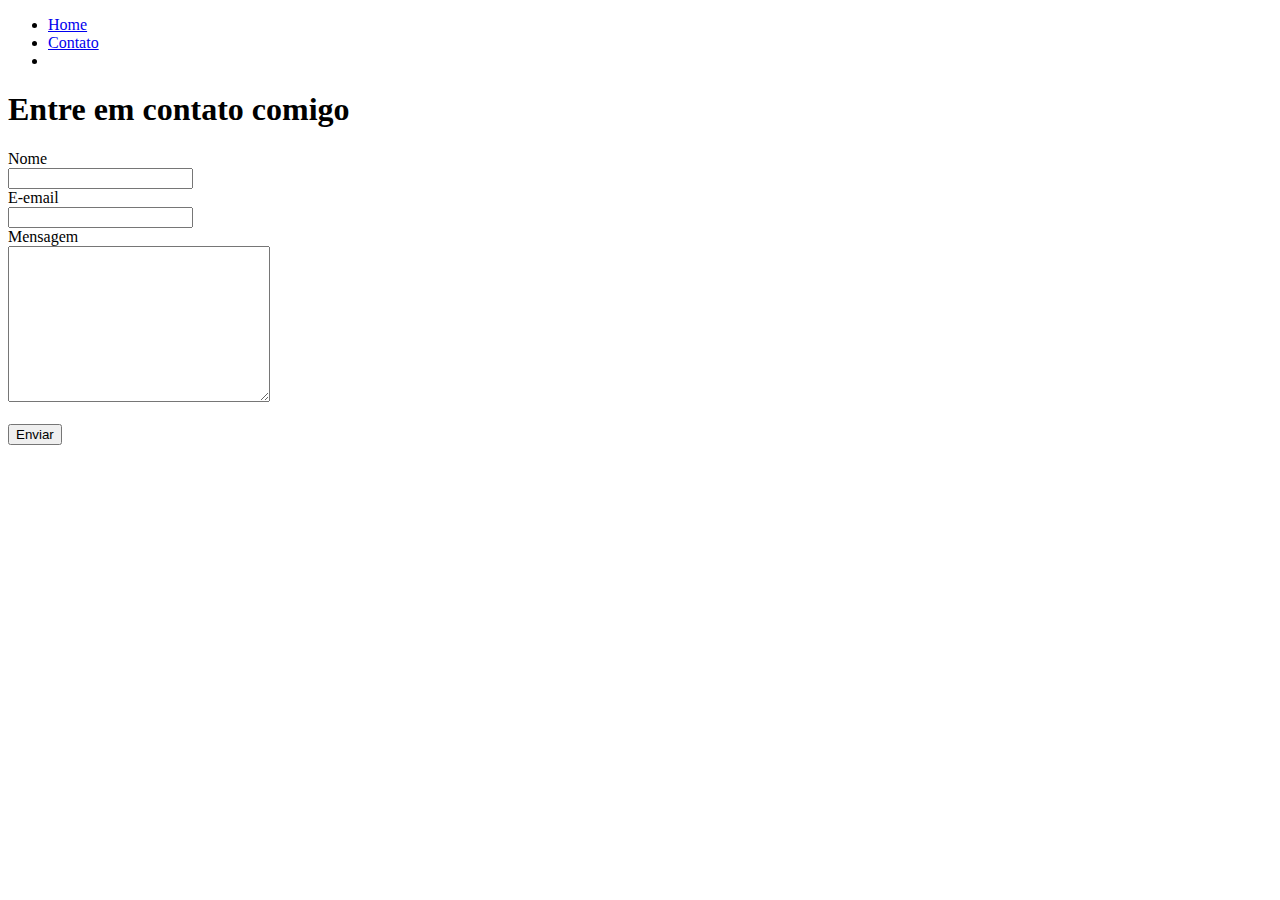
==== contato.html @ fca8236d "first commit" ====
<!DOCTYPE html>
<html lang="pt-br">
<head>
    <meta charset="UTF-8">
    <meta http-equiv="X-UA-Compatible" content="IE=edge">
    <meta name="viewport" content="width=device-width, initial-scale=1.0">
    <title>Contato</title>
</head>
<body>
   <!-- Menu de navegação--> 
    <ul>
        <li>
            <a href="index.html">Home</a> 
        </li>
        <li>
            <a href="contato.html">Contato</a>
        </li>
        <li></li>
    </ul>

    <h1>Entre em contato comigo</h1>
    <!-- Formulário de contato-->

    <form>
        <label for="nome">Nome</label><br>
        <input type="text" id="nome">
        <br>
        <label for="email">E-email</label><br>
        <input type="email" id="email">
        <br>
        <label for="mensagem">Mensagem</label><br>
        <textarea name="messagem" id="mensagem" cols="30" rows="10"></textarea>
        <br>
        <br>
        <button>Enviar</button>
    </form>


</body>
</html>
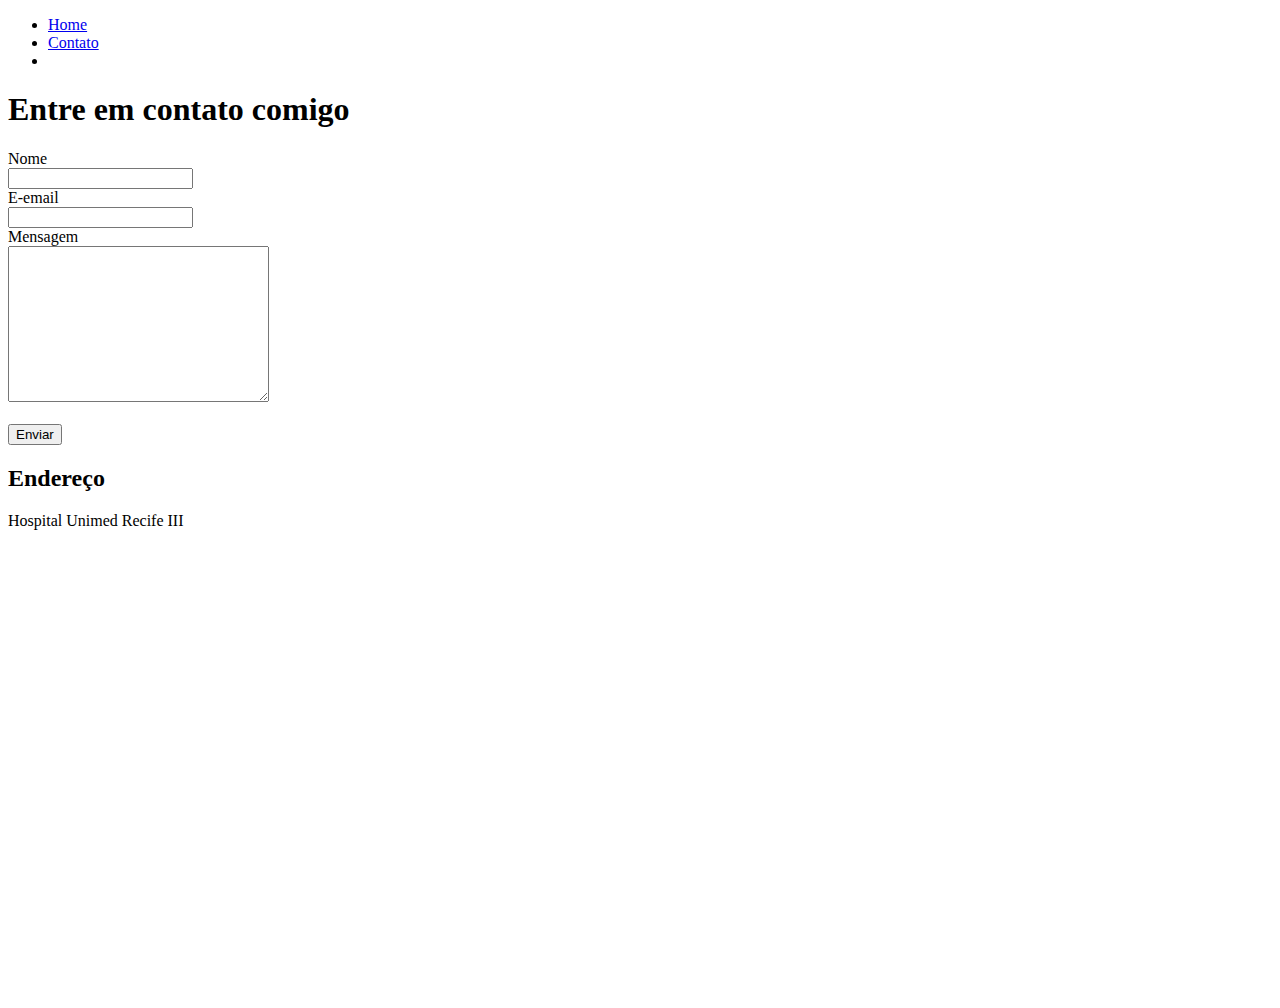
==== commit 247bc9eb: "modificações nos arquivos html" ====
--- a/contato.html
+++ b/contato.html
@@ -34,7 +34,11 @@
         <br>
         <button>Enviar</button>
     </form>
-
+    <h2>Endereço</h2>
+    <p>Hospital Unimed Recife III</p>
+    <iframe
+        src="https://www.google.com/maps/embed?pb=!1m18!1m12!1m3!1d3950.362804132869!2d-34.893886185653976!3d-8.064426394193504!2m3!1f0!2f0!3f0!3m2!1i1024!2i768!4f13.1!3m3!1m2!1s0x7ab18ce373b8ff5%3A0x19ddc79d4a5de4aa!2sHospital%20Unimed%20Recife%20III!5e0!3m2!1sen!2sbr!4v1637692585198!5m2!1sen!2sbr"
+        width="600" height="450" style="border:0;" allowfullscreen="" loading="lazy"></iframe>
 
 </body>
 </html>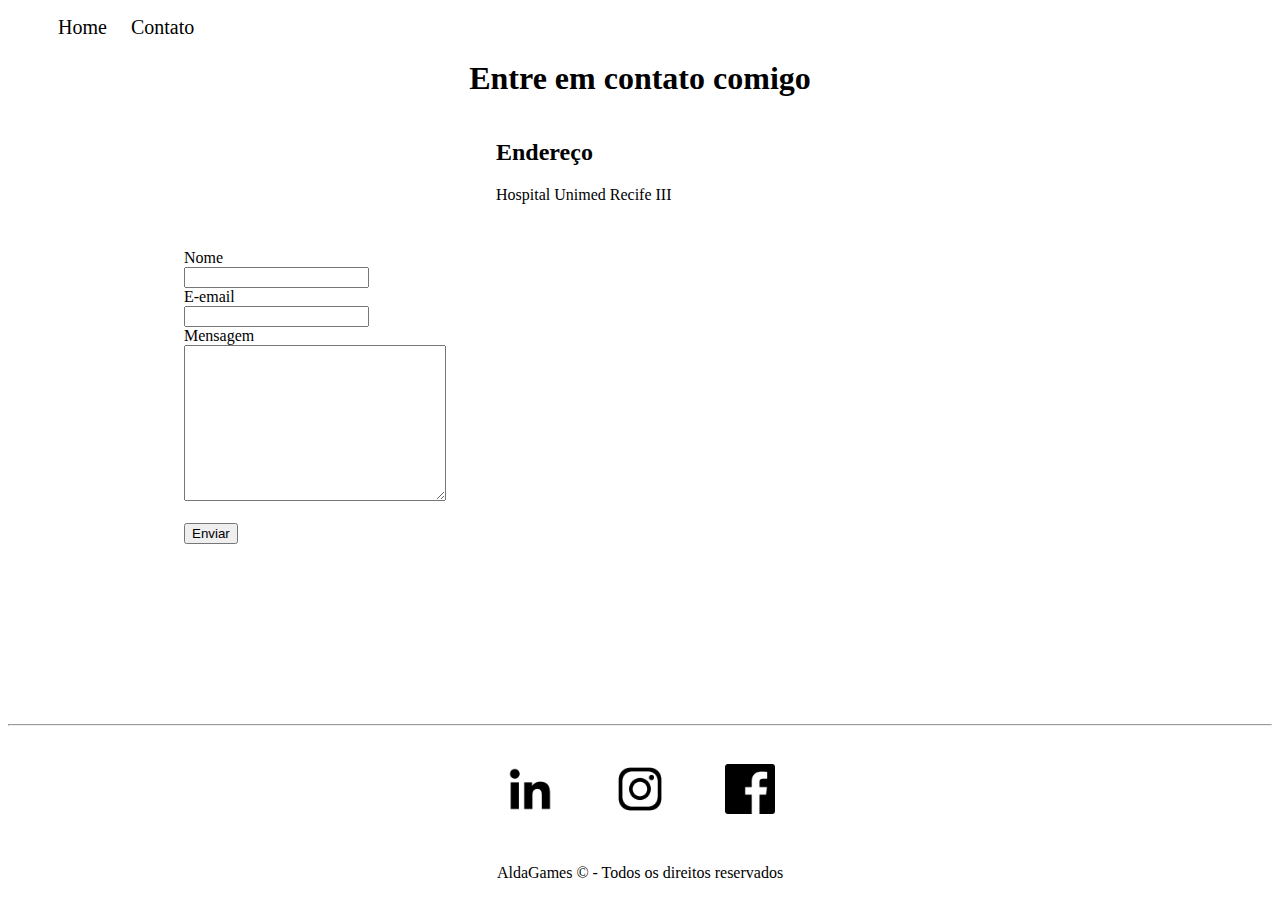
==== commit eccfc1f7: "implemntação inial dos estilos do site" ====
--- a/contato.html
+++ b/contato.html
@@ -5,10 +5,11 @@
     <meta http-equiv="X-UA-Compatible" content="IE=edge">
     <meta name="viewport" content="width=device-width, initial-scale=1.0">
     <title>Contato</title>
+    <link rel="stylesheet" href="/assets/css/style.css">
 </head>
 <body>
    <!-- Menu de navegação--> 
-    <ul>
+    <ul id="menu">
         <li>
             <a href="index.html">Home</a> 
         </li>
@@ -18,27 +19,52 @@
         <li></li>
     </ul>
 
-    <h1>Entre em contato comigo</h1>
+    <h1 class="center">Entre em contato comigo</h1>
     <!-- Formulário de contato-->
 
-    <form>
-        <label for="nome">Nome</label><br>
-        <input type="text" id="nome">
-        <br>
-        <label for="email">E-email</label><br>
-        <input type="email" id="email">
-        <br>
-        <label for="mensagem">Mensagem</label><br>
-        <textarea name="messagem" id="mensagem" cols="30" rows="10"></textarea>
-        <br>
-        <br>
-        <button>Enviar</button>
-    </form>
-    <h2>Endereço</h2>
-    <p>Hospital Unimed Recife III</p>
-    <iframe
-        src="https://www.google.com/maps/embed?pb=!1m18!1m12!1m3!1d3950.362804132869!2d-34.893886185653976!3d-8.064426394193504!2m3!1f0!2f0!3f0!3m2!1i1024!2i768!4f13.1!3m3!1m2!1s0x7ab18ce373b8ff5%3A0x19ddc79d4a5de4aa!2sHospital%20Unimed%20Recife%20III!5e0!3m2!1sen!2sbr!4v1637692585198!5m2!1sen!2sbr"
-        width="600" height="450" style="border:0;" allowfullscreen="" loading="lazy"></iframe>
+    <div class="container mb-50">
+        <div>
+            <form>
+                <label for="nome">Nome</label><br>
+                <input type="text" id="nome">
+                <br>
+                <label for="email">E-email</label><br>
+                <input type="email" id="email">
+                <br>
+                <label for="mensagem">Mensagem</label><br>
+                <textarea name="messagem" id="mensagem" cols="30" rows="10"></textarea>
+                <br>
+                <br>
+                <button>Enviar</button>
+            </form>
+        </div>
+        <div class="ml-50">
+            <h2>Endereço</h2>
+            <p>Hospital Unimed Recife III</p>
+            <iframe
+                src="https://www.google.com/maps/embed?pb=!1m18!1m12!1m3!1d3950.362804132869!2d-34.893886185653976!3d-8.064426394193504!2m3!1f0!2f0!3f0!3m2!1i1024!2i768!4f13.1!3m3!1m2!1s0x7ab18ce373b8ff5%3A0x19ddc79d4a5de4aa!2sHospital%20Unimed%20Recife%20III!5e0!3m2!1sen!2sbr!4v1637692585198!5m2!1sen!2sbr"
+                width="600" height="450" style="border:0;" allowfullscreen="" loading="lazy"></iframe>
+        </div>
+    </div>
+
+    <hr>
+    <footer>
+        <div class="container">
+            <a href="https://www.linkedin.com/" target="_blank">
+                <img class="tm-social p-30" src="/assets/img/linkedin.png" alt="linkedin logo">
+            </a>
+            <a href="https://www.instagram.com/" target="_blank">
+                <img class="tm-social p-30" src="/assets/img/instagram.png" alt="instagram logo">
+            </a>
+            <a href="https://www.facebook.com/" target="_blank">
+                <img class="tm-social p-30" src="/assets/img/facebook.png" alt="facebook logo">
+            </a>
+        </div>
+        <p class="center">
+            AldaGames &copy - Todos os direitos reservados
+        </p>
+    </footer>
+  
 
 </body>
 </html>--- a/assets/css/style.css
+++ b/assets/css/style.css
@@ -0,0 +1,63 @@
+/* Estilos da página html */
+
+.container{
+    display: flex;
+    flex-flow: row;
+    justify-content: center;
+    align-items: center;
+
+}
+
+.center{
+    text-align: center;
+
+}
+
+#menu li {
+    display: inline;
+   
+}
+
+#menu li a {
+    text-decoration: none;
+    color: black ;
+    padding: 10px;
+    font-size: 20px;
+}
+
+#menu li a:hover {
+    color: grey;
+}
+
+.p-30 {
+    padding: 30px;
+}
+
+.justify{
+    text-align: justify;
+}
+
+.br-50{
+    border-radius: 50%;
+}
+
+.wh{
+   width: 300px;
+   height: 300px; 
+}
+
+.tm-social{
+    width: 50px;
+    height: 50px;
+}
+
+.mb-50{
+    margin-bottom: 50px;
+}
+
+.ml-50{
+    margin-left: 50px;
+}
+
+
+/* Estilos da página contato */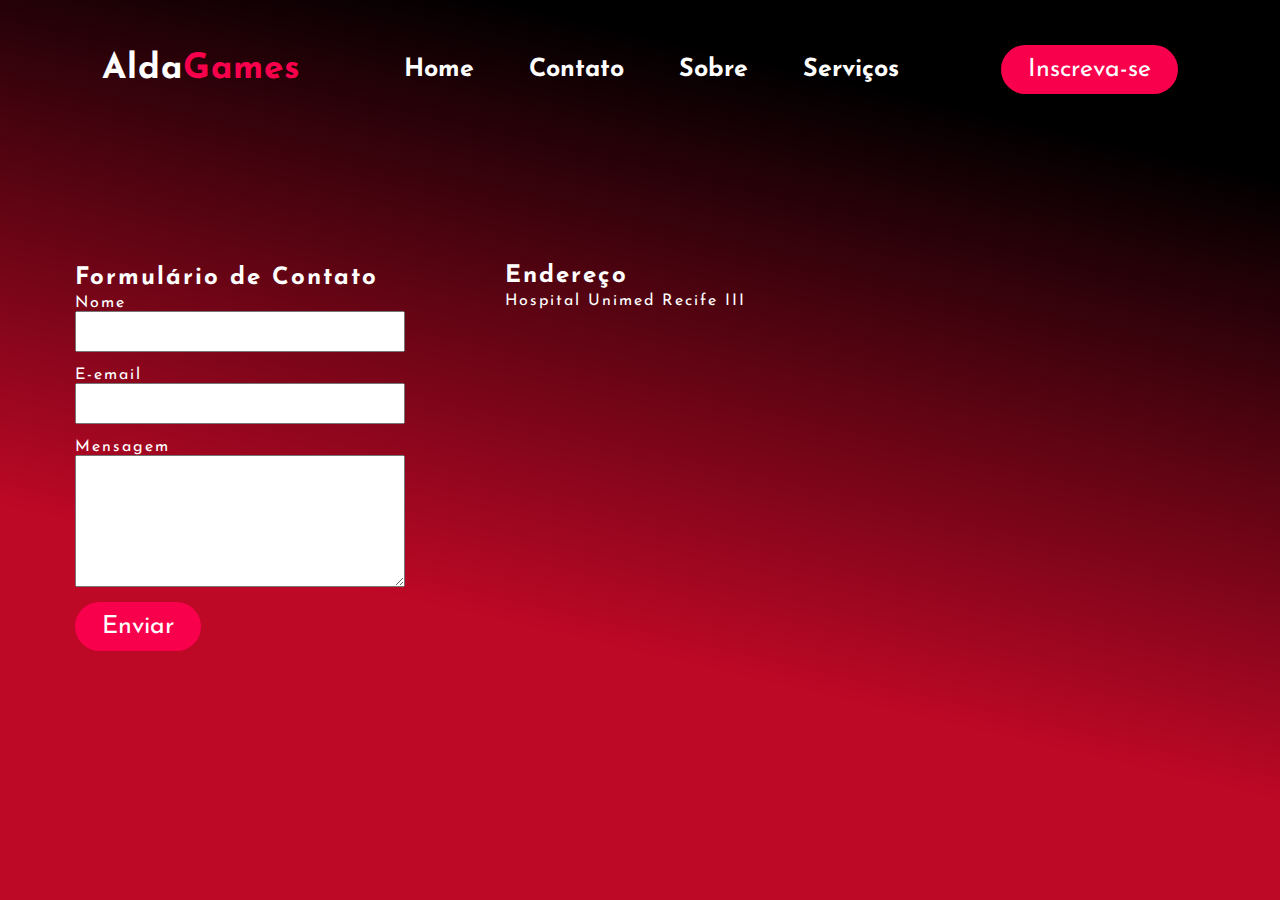
==== commit e87c8db9: "modificações no primeiro site do módulo 3" ====
--- a/contato.html
+++ b/contato.html
@@ -1,70 +1,74 @@
 <!DOCTYPE html>
 <html lang="pt-br">
+
 <head>
     <meta charset="UTF-8">
     <meta http-equiv="X-UA-Compatible" content="IE=edge">
     <meta name="viewport" content="width=device-width, initial-scale=1.0">
     <title>Contato</title>
     <link rel="stylesheet" href="/assets/css/style.css">
+    <link rel="preconnect" href="https://fonts.gstatic.com">
+    <link
+        href="https://fonts.googleapis.com/css2?family=Josefin+Sans:ital,wght@0,100;0,200;0,300;0,400;0,500;0,600;0,700;1,100;1,200;1,300;1,400;1,500;1,600;1,700&display=swap"
+        rel="stylesheet">
+    <link rel="stylesheet" href="https://cdnjs.cloudflare.com/ajax/libs/font-awesome/5.15.3/css/all.min.css"
+        integrity="sha512-iBBXm8fW90+nuLcSKlbmrPcLa0OT92xO1BIsZ+ywDWZCvqsWgccV3gFoRBv0z+8dLJgyAHIhR35VZc2oM/gI1w=="
+        crossorigin="anonymous" referrerpolicy="no-referrer" />
 </head>
+
 <body>
-   <!-- Menu de navegação--> 
-    <ul id="menu">
-        <li>
-            <a href="index.html">Home</a> 
-        </li>
-        <li>
-            <a href="contato.html">Contato</a>
-        </li>
-        <li></li>
-    </ul>
+    <div class="about-hero">
+        <nav>
+            <a href="index.html">
+                <h2 class="logo">Alda<span>Games</span></h2>
+            </a>
+            <ul>
+                <li>
+                    <a href="/index.html">Home</a>
+                </li>
+                <li>
+                    <a href="/contato.html">Contato</a>
+                </li>
+                <li>
+                    <a href="/about.html">Sobre</a>
+                </li>
+                <li>
+                    <a href="#">Serviços</a>
+                </li>
+            </ul>
+            <a href="#" class="btn">Inscreva-se</a>
+        </nav>
 
-    <h1 class="center">Entre em contato comigo</h1>
-    <!-- Formulário de contato-->
+        <!-- Formulário de contato-->
 
-    <div class="container mb-50">
-        <div>
-            <form>
-                <label for="nome">Nome</label><br>
-                <input type="text" id="nome">
-                <br>
-                <label for="email">E-email</label><br>
-                <input type="email" id="email">
-                <br>
-                <label for="mensagem">Mensagem</label><br>
-                <textarea name="messagem" id="mensagem" cols="30" rows="10"></textarea>
-                <br>
-                <br>
-                <button>Enviar</button>
-            </form>
-        </div>
-        <div class="ml-50">
-            <h2>Endereço</h2>
-            <p>Hospital Unimed Recife III</p>
-            <iframe
-                src="https://www.google.com/maps/embed?pb=!1m18!1m12!1m3!1d3950.362804132869!2d-34.893886185653976!3d-8.064426394193504!2m3!1f0!2f0!3f0!3m2!1i1024!2i768!4f13.1!3m3!1m2!1s0x7ab18ce373b8ff5%3A0x19ddc79d4a5de4aa!2sHospital%20Unimed%20Recife%20III!5e0!3m2!1sen!2sbr!4v1637692585198!5m2!1sen!2sbr"
-                width="600" height="450" style="border:0;" allowfullscreen="" loading="lazy"></iframe>
+        <div class="main">
+            <div class="form">
+                <form>
+                    <h2>Formulário de Contato</h2>
+                    <div class="campos">
+                        <label for="nome">Nome</label>
+                        <input type="text" id="nome">
+                    </div>
+                    <div class="campos">
+                        <label for="email2">E-email</label>
+                        <input type="email2" id="email2">
+                    </div>
+                    <div class="campos">
+                        <label class="form-children" for="mensagem">Mensagem</label>
+                        <textarea name="messagem" id="mensagem" cols="30" rows="10"></textarea>
+                    </div>
+                    <button class="btn">Enviar</button>
+                </form>
+            </div>
+            <div class="mapa">
+                <h2>Endereço</h2>
+                <p>Hospital Unimed Recife III</p>
+                <iframe
+                    src="https://www.google.com/maps/embed?pb=!1m18!1m12!1m3!1d3950.362804132869!2d-34.893886185653976!3d-8.064426394193504!2m3!1f0!2f0!3f0!3m2!1i1024!2i768!4f13.1!3m3!1m2!1s0x7ab18ce373b8ff5%3A0x19ddc79d4a5de4aa!2sHospital%20Unimed%20Recife%20III!5e0!3m2!1sen!2sbr!4v1637692585198!5m2!1sen!2sbr"
+                    width="600" height="450" style="border:0;" allowfullscreen="" loading="lazy"></iframe>
+            </div>
         </div>
     </div>
+</body>
 
-    <hr>
-    <footer>
-        <div class="container">
-            <a href="https://www.linkedin.com/" target="_blank">
-                <img class="tm-social p-30" src="/assets/img/linkedin.png" alt="linkedin logo">
-            </a>
-            <a href="https://www.instagram.com/" target="_blank">
-                <img class="tm-social p-30" src="/assets/img/instagram.png" alt="instagram logo">
-            </a>
-            <a href="https://www.facebook.com/" target="_blank">
-                <img class="tm-social p-30" src="/assets/img/facebook.png" alt="facebook logo">
-            </a>
-        </div>
-        <p class="center">
-            AldaGames &copy - Todos os direitos reservados
-        </p>
-    </footer>
-  
-
-</body>
 </html>--- a/assets/css/style.css
+++ b/assets/css/style.css
@@ -1,63 +1,300 @@
-/* Estilos da página html */
-
-.container{
+*{
+    padding: 0;
+    margin: 0;
+    font-family: 'Josefin Sans', sans-serif;
+    box-sizing: border-box;
+}
+/* Hero Section */
+
+.hero{
+    height: 100vh;
+    width: 100%;
+    background-image: url(/assets/img/vr-glasses.jpg);
+    background-size: cover;
+    background-position: center;
+}
+
+
+nav{
+    display:flex;
+    align-items: center;
+    justify-content: space-between;
+    padding-top: 45px;
+    padding-left: 8%;
+    padding-right: 8%;
+}
+
+.logo{
+    color: white;
+    font-size: 35px;
+    letter-spacing: 1px;
+    cursor: pointer;
+    
+}
+
+nav a{
+    text-decoration: none;
+    cursor: pointer;
+}
+
+span{
+    color:#f9004d;
+}
+
+nav ul li{
+    list-style-type: none;
+    display: inline-block;
+    padding: 10px 25px;
+}
+
+nav ul li a{
+    color: white;
+    text-decoration: none;
+    font-weight: bold;
+    font-size: 25px;
+    text-transform: capitalize;
+}
+.sobserv{
+    color: black;
+}
+
+nav ul li a:hover{
+    color: #f9004d;
+    transition: .4s;
+}
+
+.btn{
+    background-color: #f9004d;
+    color: white;
+    text-decoration: none;
+    border: 2px solid transparent;
+    font-weight: thin;
+    font-size: 25px;
+    padding: 10px 25px;
+    border-radius: 30px;
+    transition: transform .4s;
+
+}
+
+.btn:hover{
+    transform: scale(1.2);
+}
+
+.content{
+    position: absolute;
+    top: 50%;
+    left: 8%;
+    transform: translateY(-50%);
+}
+
+.content h1{
+    color: white;
+    margin: 20px 0px 20px;
+    font-size: 75px;
+}
+
+.content h3{
+    color: white;
+    font-size: 25px;
+    margin-bottom: 50px;
+}
+
+.content h4{
+    color: #fcfc;
+    letter-spacing: 2px;
+    font-size: 20px;
+}
+
+.newsletter form{
+    width: 380px;
+    max-width: 100%;
+    position: relative;
+}
+
+.newsletter form input:first-child{
+    display: inline-block;
+    width: 100%;
+    padding: 14px 130px 14px 15px;
+    border: 2px solid #f9004d;
+    outline: none;
+    border-radius: 5px;
+}
+
+.newsletter form input:last-child{
+    position: absolute;
+    display: inline-block;
+    outline: none;
+    border: none;
+    margin-left: 10px;
+    padding: 14px 30px 14px 15px;
+    border-radius: 5px;
+    background-color:#f9004d;
+    color: white;
+    box-shadow: 0px 0px 5px #000, 0px 0px 15px #858585;
+}
+
+
+/* Estilos da página sobre */
+.about-hero{
+    height: 100vh;
+    width: 100%;
+    background-color: #191919;
+    background-size: cover;
+    background-position: center;
+    background: rgb(0,0,0);
+    background: linear-gradient(193deg, rgba(0,0,0,1) 15%, rgba(189,8,38,1) 67%);
+}
+
+.about-video{
+    margin-top: 180px;
+    
+}
+
+.about-text{
+    margin-top: 200px;
+    width: 550px;
+    padding-left: 100px;
+}
+
+.about-text h2{
+    color: white;
+    font-size: 75px;
+    text-transform:capitalize;
+    margin-bottom: 20px;
+}
+
+.about-text h5{
+    letter-spacing: 2px;
+    font-size: 22px;
+    margin-bottom: 25px;
+    color: white; 
+}
+
+.about-text p{
+    color: #DCDCDC;
+    letter-spacing: 1px;
+    line-height: 28px;
+    font-size: 18px;
+    margin-bottom: 45px;
+
+}
+
+.main{
+    width: 1130px;
+    max-width: 95%;
+    margin: 0 auto;
     display: flex;
-    flex-flow: row;
-    justify-content: center;
     align-items: center;
-
-}
-
-.center{
+    justify-content: space-around;
+}
+
+/* Estilos da página Contato */
+
+.form{
+    width: 800px;
+    margin-top: 55px;
+    padding-right: 100px;
+    color: white;
+    letter-spacing: 2px;
+    
+}
+
+.form h2{
+    margin-bottom: 5px;
+}
+.campos {
+    display: flex;
+    flex-direction: column;
+    margin-bottom: 15px;
+  }
+
+  .campos input, text {
+    padding: 6px;
+    font-size: 25px;
+  }
+
+
+  .mapa{
+    width: 800px;
+    margin-top: 170px;
+    padding-right: 100px;
+    color: white;
+    letter-spacing: 2px;
+  }
+
+.mapa h2{
+    margin-bottom: 5px;
+}
+
+.mapa p{
+    padding-bottom: 5px;
+}
+
+/* Estilos da página Sobre */
+
+.service .title h2{
+    color: white;
+    font-size: 75px;
+    width: 1130px;
+    margin: 30px auto;
+    margin-top: 200px;
     text-align: center;
-
-}
-
-#menu li {
-    display: inline;
-   
-}
-
-#menu li a {
+}
+
+.service .box{
+    display: flex;
+    justify-items: center;
+    align-items: center;
+    padding-left: 20%;
+    min-height: 400px;
+}
+
+.service .box .card{
+    height: 350px;
+    width: 390px;
+    padding: 20px 35px;
+    background: #A52A2A;
+    border-radius: 20px;
+    margin: 15px;
+    position:relative;
+    overflow: hidden;
+    text-align: center;
+}
+
+.service .box .card i{
+    font-size:  50px;
+    display: block;
+    text-align: center;
+    margin: 25px 0px;
+    color:#191919;
+}
+
+.service .box .card h5{
+    color: white;
+    font-size: 23px;
+    margin-bottom: 15px;
+}
+
+.service .box .card .pra p{
+    color: #F8F8FF;
+    font-size: 16px;
+    line-height: 27px;
+    margin-bottom: 25px;
+}
+
+.service .box .card .pra .button{
+    background-color: #CD5C5C;
+    color: white;
     text-decoration: none;
-    color: black ;
-    padding: 10px;
-    font-size: 20px;
-}
-
-#menu li a:hover {
-    color: grey;
-}
-
-.p-30 {
-    padding: 30px;
-}
-
-.justify{
-    text-align: justify;
-}
-
-.br-50{
-    border-radius: 50%;
-}
-
-.wh{
-   width: 300px;
-   height: 300px; 
-}
-
-.tm-social{
-    width: 50px;
-    height: 50px;
-}
-
-.mb-50{
-    margin-bottom: 50px;
-}
-
-.ml-50{
-    margin-left: 50px;
-}
-
-
-/* Estilos da página contato */+    border: 2px solid transparent;
+    font-weight: thin;
+    font-size: 25px;
+    padding: 10px 25px;
+    border-radius: 30px;
+    transition: transform .4s;
+}
+
+.service .box .card .pra .button:hover{
+    background-color: #000;
+
+}
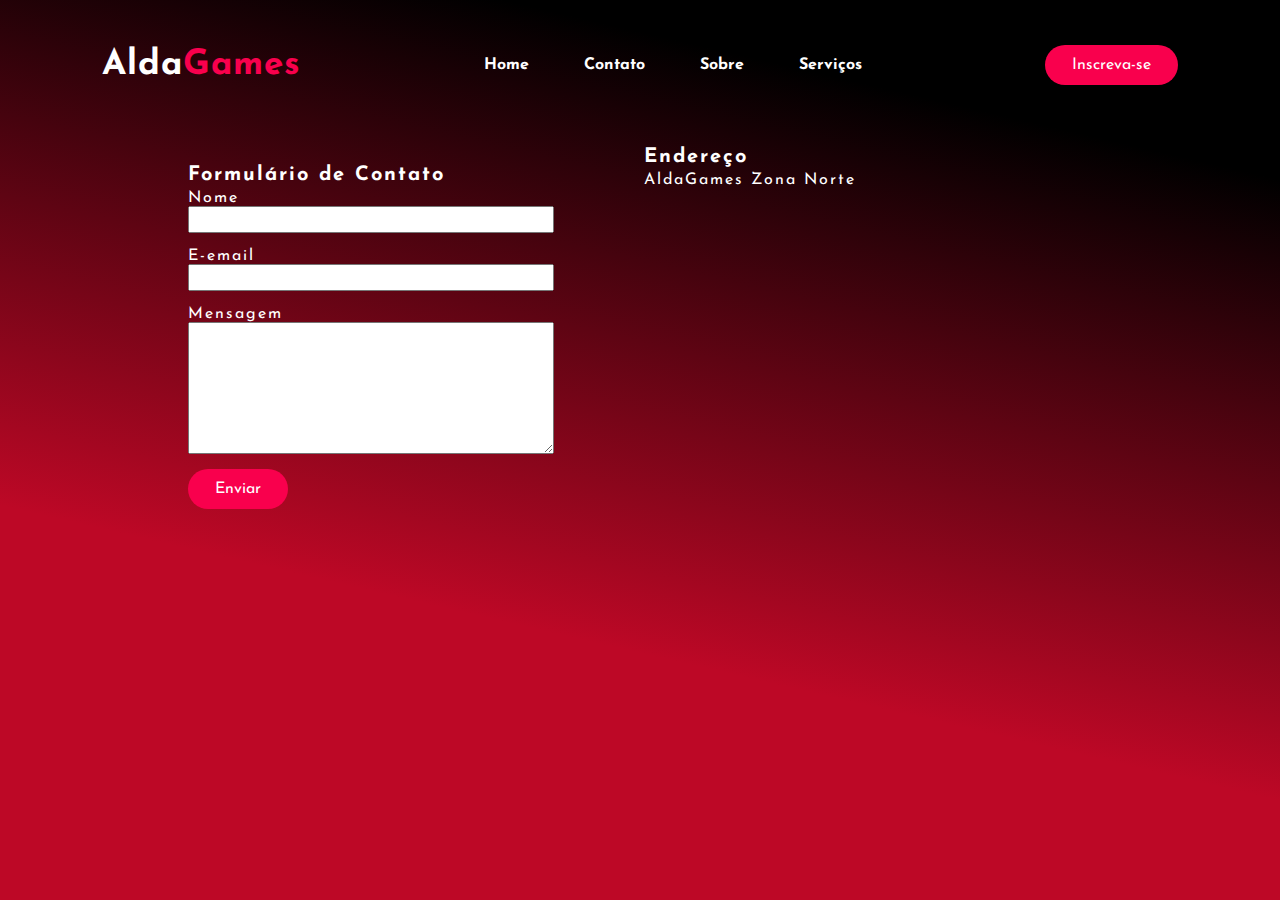
==== commit c775c0bc: "alteração de parâmetros no css de todas as páginas" ====
--- a/contato.html
+++ b/contato.html
@@ -62,10 +62,10 @@
             </div>
             <div class="mapa">
                 <h2>Endereço</h2>
-                <p>Hospital Unimed Recife III</p>
+                <p>AldaGames Zona Norte</p>
                 <iframe
                     src="https://www.google.com/maps/embed?pb=!1m18!1m12!1m3!1d3950.362804132869!2d-34.893886185653976!3d-8.064426394193504!2m3!1f0!2f0!3f0!3m2!1i1024!2i768!4f13.1!3m3!1m2!1s0x7ab18ce373b8ff5%3A0x19ddc79d4a5de4aa!2sHospital%20Unimed%20Recife%20III!5e0!3m2!1sen!2sbr!4v1637692585198!5m2!1sen!2sbr"
-                    width="600" height="450" style="border:0;" allowfullscreen="" loading="lazy"></iframe>
+                    width="400" height="300" style="border:0;" allowfullscreen="" loading="lazy"></iframe>
             </div>
         </div>
     </div>
--- a/assets/css/style.css
+++ b/assets/css/style.css
@@ -51,7 +51,7 @@
     color: white;
     text-decoration: none;
     font-weight: bold;
-    font-size: 25px;
+    font-size: 16px;
     text-transform: capitalize;
 }
 .sobserv{
@@ -69,7 +69,7 @@
     text-decoration: none;
     border: 2px solid transparent;
     font-weight: thin;
-    font-size: 25px;
+    font-size: 16px;
     padding: 10px 25px;
     border-radius: 30px;
     transition: transform .4s;
@@ -146,12 +146,12 @@
 }
 
 .about-video{
-    margin-top: 180px;
+    margin-top: 100px;
     
 }
 
 .about-text{
-    margin-top: 200px;
+    margin-top: 125px;
     width: 550px;
     padding-left: 100px;
 }
@@ -191,9 +191,10 @@
 /* Estilos da página Contato */
 
 .form{
-    width: 800px;
-    margin-top: 55px;
-    padding-right: 100px;
+    width: 600px;
+    margin-top: 80px;
+    padding-right: 90px;
+    padding-left: 10%;
     color: white;
     letter-spacing: 2px;
     
@@ -201,6 +202,7 @@
 
 .form h2{
     margin-bottom: 5px;
+    font-size: 20px;
 }
 .campos {
     display: flex;
@@ -210,19 +212,20 @@
 
   .campos input, text {
     padding: 6px;
-    font-size: 25px;
+    font-size: 10px;
   }
 
 
   .mapa{
-    width: 800px;
-    margin-top: 170px;
+    width: 600px;
+    margin-top: 50px;
     padding-right: 100px;
     color: white;
     letter-spacing: 2px;
   }
 
 .mapa h2{
+    font-size: 20px;
     margin-bottom: 5px;
 }
 
@@ -234,10 +237,10 @@
 
 .service .title h2{
     color: white;
-    font-size: 75px;
+    font-size: 60px;
     width: 1130px;
     margin: 30px auto;
-    margin-top: 200px;
+    margin-top: 60px;
     text-align: center;
 }
 
@@ -245,13 +248,13 @@
     display: flex;
     justify-items: center;
     align-items: center;
-    padding-left: 20%;
+    padding-left: 8%;
     min-height: 400px;
 }
 
 .service .box .card{
-    height: 350px;
-    width: 390px;
+    height: 365px;
+    width: 335px;
     padding: 20px 35px;
     background: #A52A2A;
     border-radius: 20px;
@@ -259,13 +262,17 @@
     position:relative;
     overflow: hidden;
     text-align: center;
+    transition: transform .4s;
+}
+.service .box .card:hover{
+    transform: scale(1.1);
 }
 
 .service .box .card i{
-    font-size:  50px;
+    font-size:  40px;
     display: block;
     text-align: center;
-    margin: 25px 0px;
+    margin: 15px 0px;
     color:#191919;
 }
 
@@ -288,8 +295,8 @@
     text-decoration: none;
     border: 2px solid transparent;
     font-weight: thin;
-    font-size: 25px;
-    padding: 10px 25px;
+    font-size: 16px;
+    padding: 9px 22px;
     border-radius: 30px;
     transition: transform .4s;
 }
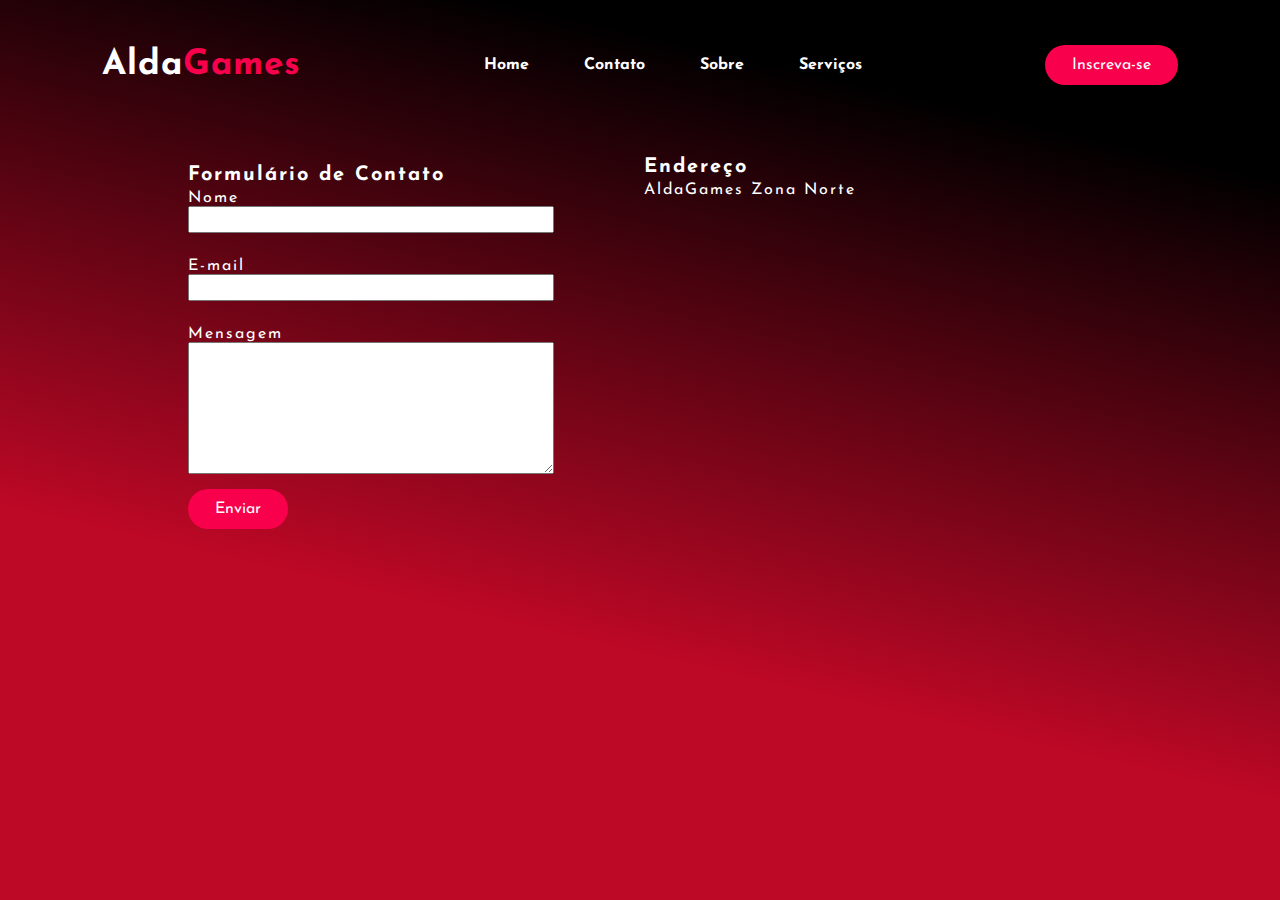
==== commit 60ee584d: "updatingsome js functions and tags on contato page" ====
--- a/contato.html
+++ b/contato.html
@@ -33,13 +33,13 @@
                     <a href="/about.html">Sobre</a>
                 </li>
                 <li>
-                    <a href="#">Serviços</a>
+                    <a href="/services.html">Serviços</a>
                 </li>
             </ul>
             <a href="#" class="btn">Inscreva-se</a>
         </nav>
 
-        <!-- Formulário de contato-->
+        <!-- Formulário de contato com js-->
 
         <div class="main">
             <div class="form">
@@ -47,17 +47,20 @@
                     <h2>Formulário de Contato</h2>
                     <div class="campos">
                         <label for="nome">Nome</label>
-                        <input type="text" id="nome">
+                        <input type="text" id="nome" onkeyup='validaNome()'>
+                        <div id='txtNome'></div>
                     </div>
                     <div class="campos">
-                        <label for="email2">E-email</label>
-                        <input type="email2" id="email2">
+                        <label for="email2">E-mail</label>
+                        <input type="email2" id="email2" onkeyup='validaEmail()'>
+                        <div id='txtEmail'></div>
                     </div>
                     <div class="campos">
-                        <label class="form-children" for="mensagem">Mensagem</label>
-                        <textarea name="messagem" id="mensagem" cols="30" rows="10"></textarea>
+                        <label for="mensagem">Mensagem</label>
+                        <textarea name="mensagem" id="mensagem" cols="30" rows="10" onkeyup="validaAssunto()"></textarea>
+                        <div id='txtAssunto'></div>
                     </div>
-                    <button class="btn">Enviar</button>
+                    <button class="btn" onclick="enviar()">Enviar</button>
                 </form>
             </div>
             <div class="mapa">
@@ -65,10 +68,11 @@
                 <p>AldaGames Zona Norte</p>
                 <iframe
                     src="https://www.google.com/maps/embed?pb=!1m18!1m12!1m3!1d3950.362804132869!2d-34.893886185653976!3d-8.064426394193504!2m3!1f0!2f0!3f0!3m2!1i1024!2i768!4f13.1!3m3!1m2!1s0x7ab18ce373b8ff5%3A0x19ddc79d4a5de4aa!2sHospital%20Unimed%20Recife%20III!5e0!3m2!1sen!2sbr!4v1637692585198!5m2!1sen!2sbr"
-                    width="400" height="300" style="border:0;" allowfullscreen="" loading="lazy"></iframe>
+                    width="400" height="300" style="border:0;" allowfullscreen="" loading="lazy" onmousemove="mapaZoom()" onmouseout="mapaNormal()" id='mapa'></iframe>
             </div>
         </div>
     </div>
+    <script src="/assets/js/script.js"></script>
 </body>
 
 </html>--- a/assets/css/style.css
+++ b/assets/css/style.css
@@ -212,6 +212,7 @@
 
   .campos input, text {
     padding: 6px;
+    margin-bottom: 10px;
     font-size: 10px;
   }
 
